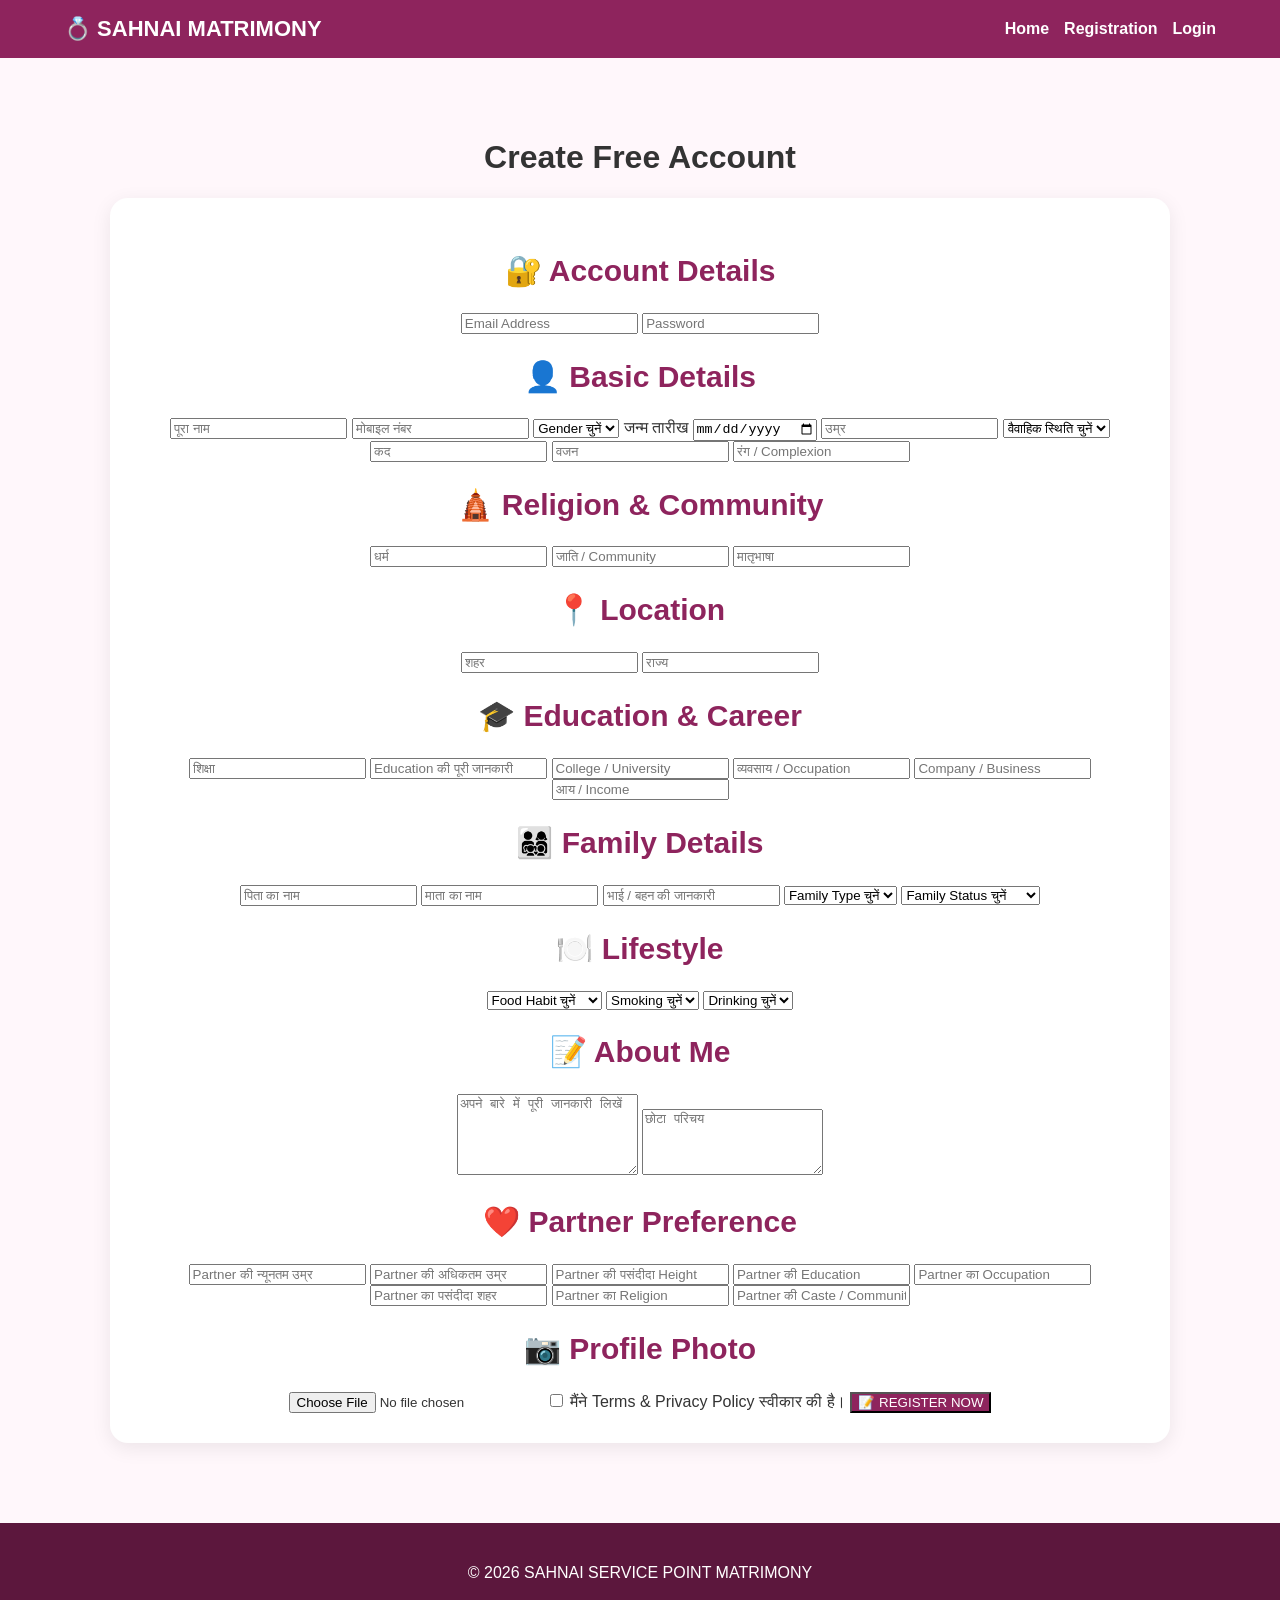
==== register.html @ 9b63c8e8 "Create register.html" ====
<!DOCTYPE html>
<html lang="hi">
<head>
  <meta charset="UTF-8">
  <meta name="viewport" content="width=device-width, initial-scale=1.0">
  <title>Registration - SAHNAI MATRIMONY</title>
  <link rel="stylesheet" href="style.css">
</head>

<body>

  <header class="header">
    <div class="logo">💍 SAHNAI MATRIMONY</div>

    <nav>
      <a href="index.html">Home</a>
      <a href="register.html">Registration</a>
      <a href="login.html">Login</a>
    </nav>
  </header>

  <main class="about">

    <h1>Create Free Account</h1>

    <div class="feature-card">

      <h2>🔐 Account Details</h2>

      <input type="email" id="email" placeholder="Email Address" required>

      <input type="password" id="password" placeholder="Password" required>


      <h2>👤 Basic Details</h2>

      <input type="text" id="full_name" placeholder="पूरा नाम" required>

      <input type="tel" id="mobile" placeholder="मोबाइल नंबर">

      <select id="gender" required>
        <option value="">Gender चुनें</option>
        <option value="Male">पुरुष</option>
        <option value="Female">महिला</option>
        <option value="Other">अन्य</option>
      </select>

      <label>जन्म तारीख</label>
      <input type="date" id="date_of_birth">

      <input type="number" id="age" placeholder="उम्र">

      <select id="marital_status">
        <option value="">वैवाहिक स्थिति चुनें</option>
        <option value="Never Married">Never Married</option>
        <option value="Divorced">Divorced</option>
        <option value="Widowed">Widowed</option>
        <option value="Separated">Separated</option>
      </select>

      <input type="text" id="height" placeholder="कद">

      <input type="text" id="weight" placeholder="वजन">

      <input type="text" id="complexion" placeholder="रंग / Complexion">


      <h2>🛕 Religion & Community</h2>

      <input type="text" id="religion" placeholder="धर्म">

      <input type="text" id="caste" placeholder="जाति / Community">

      <input type="text" id="mother_tongue" placeholder="मातृभाषा">


      <h2>📍 Location</h2>

      <input type="text" id="city" placeholder="शहर">

      <input type="text" id="state" placeholder="राज्य">


      <h2>🎓 Education & Career</h2>

      <input type="text" id="education" placeholder="शिक्षा">

      <input type="text" id="education_details" placeholder="Education की पूरी जानकारी">

      <input type="text" id="college" placeholder="College / University">

      <input type="text" id="occupation" placeholder="व्यवसाय / Occupation">

      <input type="text" id="company" placeholder="Company / Business">

      <input type="text" id="income" placeholder="आय / Income">


      <h2>👨‍👩‍👧‍👦 Family Details</h2>

      <input type="text" id="father_name" placeholder="पिता का नाम">

      <input type="text" id="mother_name" placeholder="माता का नाम">

      <input type="text" id="siblings" placeholder="भाई / बहन की जानकारी">

      <select id="family_type">
        <option value="">Family Type चुनें</option>
        <option value="Joint">Joint Family</option>
        <option value="Nuclear">Nuclear Family</option>
      </select>

      <select id="family_status">
        <option value="">Family Status चुनें</option>
        <option value="Middle Class">Middle Class</option>
        <option value="Upper Middle Class">Upper Middle Class</option>
        <option value="Rich">Rich</option>
      </select>


      <h2>🍽️ Lifestyle</h2>

      <select id="food_habit">
        <option value="">Food Habit चुनें</option>
        <option value="Vegetarian">Vegetarian</option>
        <option value="Non-Vegetarian">Non-Vegetarian</option>
        <option value="Eggetarian">Eggetarian</option>
      </select>

      <select id="smoking">
        <option value="">Smoking चुनें</option>
        <option value="No">No</option>
        <option value="Yes">Yes</option>
      </select>

      <select id="drinking">
        <option value="">Drinking चुनें</option>
        <option value="No">No</option>
        <option value="Yes">Yes</option>
      </select>


      <h2>📝 About Me</h2>

      <textarea id="about" rows="5"
        placeholder="अपने बारे में पूरी जानकारी लिखें"></textarea>

      <textarea id="bio" rows="4"
        placeholder="छोटा परिचय"></textarea>


      <h2>❤️ Partner Preference</h2>

      <input type="number" id="partner_age_min"
        placeholder="Partner की न्यूनतम उम्र">

      <input type="number" id="partner_age_max"
        placeholder="Partner की अधिकतम उम्र">

      <input type="text" id="partner_height"
        placeholder="Partner की पसंदीदा Height">

      <input type="text" id="partner_education"
        placeholder="Partner की Education">

      <input type="text" id="partner_occupation"
        placeholder="Partner का Occupation">

      <input type="text" id="partner_city"
        placeholder="Partner का पसंदीदा शहर">

      <input type="text" id="partner_religion"
        placeholder="Partner का Religion">

      <input type="text" id="partner_caste"
        placeholder="Partner की Caste / Community">


      <h2>📷 Profile Photo</h2>

      <input type="file" id="photo" accept="image/*">


      <label>
        <input type="checkbox" id="terms" required>
        मैंने Terms & Privacy Policy स्वीकार की है।
      </label>


      <button type="button" onclick="registerUser()"
        class="primary">
        📝 REGISTER NOW
      </button>

      <div id="message"></div>

    </div>

  </main>

  <footer>
    <p>© 2026 SAHNAI SERVICE POINT MATRIMONY</p>
  </footer>

  <script src="app.js"></script>

</body>
</html>
---- style.css ----
* {
  box-sizing: border-box;
}

body {
  margin: 0;
  font-family: Arial, sans-serif;
  background: #fff7fb;
  color: #333;
}

.header {
  background: #8e245d;
  color: white;
  padding: 16px 5%;
  display: flex;
  justify-content: space-between;
  align-items: center;
  flex-wrap: wrap;
}

.logo {
  font-size: 22px;
  font-weight: bold;
}

nav {
  display: flex;
  gap: 15px;
}

nav a {
  color: white;
  text-decoration: none;
  font-weight: bold;
}

.hero {
  min-height: 480px;
  display: flex;
  justify-content: center;
  align-items: center;
  text-align: center;
  padding: 50px 20px;
  background: linear-gradient(135deg, #fff0f7, #f8d8e8);
}

.hero-content {
  max-width: 800px;
}

.hero h1 {
  font-size: 42px;
  color: #8e245d;
  margin-bottom: 15px;
}

.hero p {
  font-size: 20px;
  line-height: 1.6;
}

.hero-buttons {
  margin-top: 30px;
  display: flex;
  justify-content: center;
  gap: 15px;
  flex-wrap: wrap;
}

.btn {
  display: inline-block;
  padding: 14px 28px;
  border-radius: 30px;
  text-decoration: none;
  font-weight: bold;
}

.primary {
  background: #8e245d;
  color: white;
}

.secondary {
  background: white;
  color: #8e245d;
  border: 2px solid #8e245d;
}

.about,
.features {
  max-width: 1100px;
  margin: auto;
  padding: 60px 20px;
  text-align: center;
}

.about h2,
.features h2 {
  color: #8e245d;
  font-size: 30px;
}

.about p {
  max-width: 750px;
  margin: auto;
  font-size: 18px;
  line-height: 1.8;
}

.feature-grid {
  display: grid;
  grid-template-columns: repeat(4, 1fr);
  gap: 20px;
  margin-top: 35px;
}

.feature-card {
  background: white;
  padding: 30px 20px;
  border-radius: 18px;
  box-shadow: 0 5px 20px rgba(0,0,0,0.08);
}

.icon {
  font-size: 40px;
}

.feature-card h3 {
  color: #8e245d;
}

.feature-card p {
  line-height: 1.6;
}

footer {
  background: #5c173d;
  color: white;
  text-align: center;
  padding: 25px;
  margin-top: 20px;
}

@media (max-width: 700px) {
  .header {
    justify-content: center;
    gap: 15px;
  }

  .hero h1 {
    font-size: 30px;
  }

  .feature-grid {
    grid-template-columns: 1fr;
  }

  nav {
    width: 100%;
    justify-content: center;
  }
}
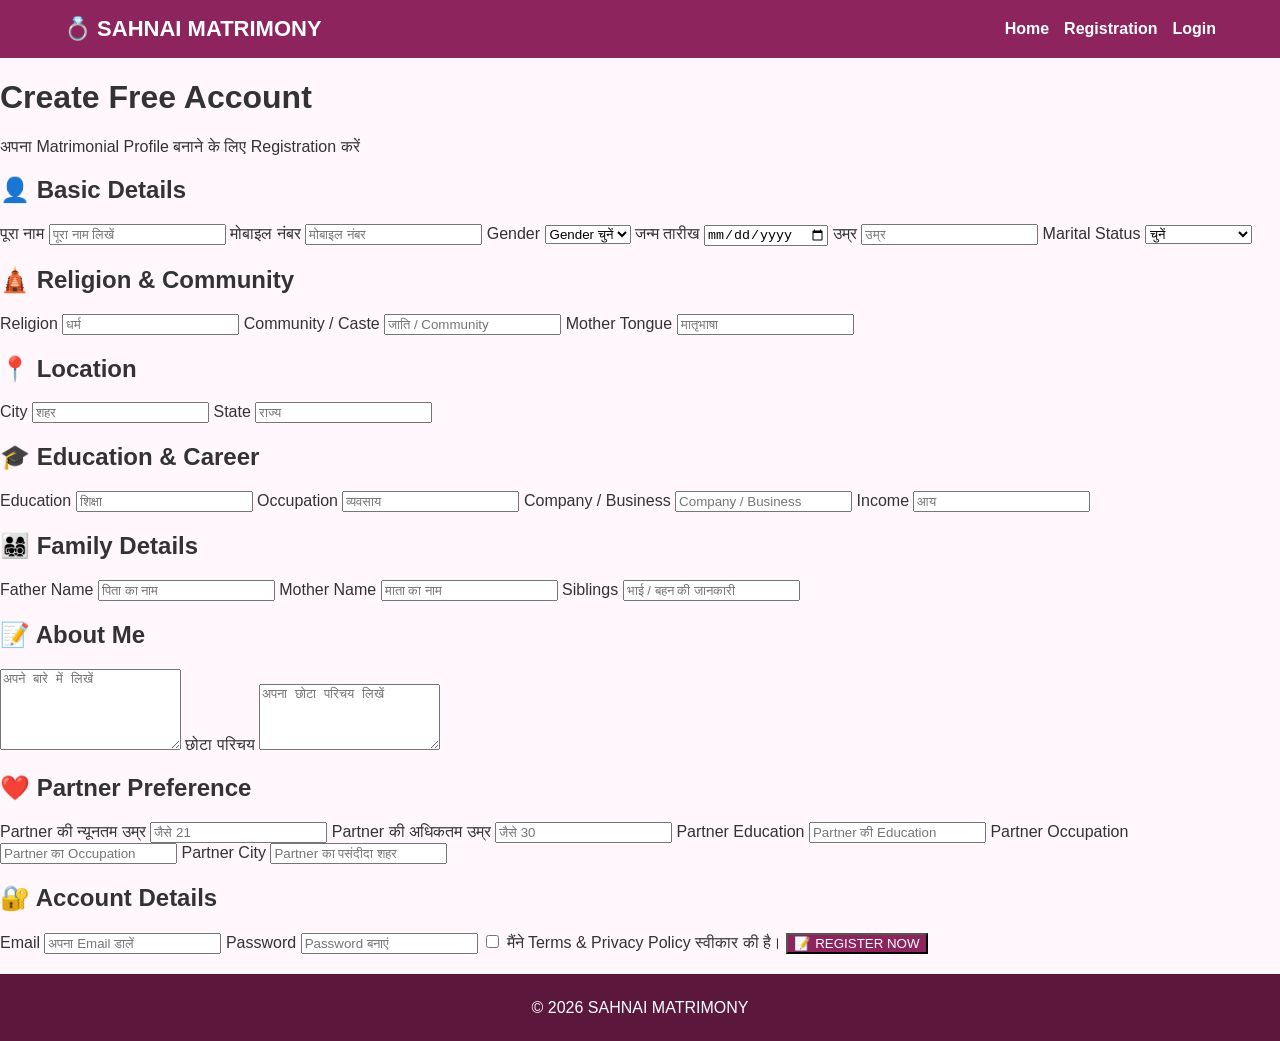
==== commit ef366a70: "Update register.html" ====
--- a/register.html
+++ b/register.html
@@ -3,206 +3,283 @@
 <head>
   <meta charset="UTF-8">
   <meta name="viewport" content="width=device-width, initial-scale=1.0">
+
   <title>Registration - SAHNAI MATRIMONY</title>
+
   <link rel="stylesheet" href="style.css">
 </head>
 
 <body>
 
-  <header class="header">
-    <div class="logo">💍 SAHNAI MATRIMONY</div>
-
-    <nav>
-      <a href="index.html">Home</a>
-      <a href="register.html">Registration</a>
-      <a href="login.html">Login</a>
-    </nav>
-  </header>
-
-  <main class="about">
+<header class="header">
+  <div class="logo">💍 SAHNAI MATRIMONY</div>
+
+  <nav>
+    <a href="index.html">Home</a>
+    <a href="register.html">Registration</a>
+    <a href="login.html">Login</a>
+  </nav>
+</header>
+
+
+<main class="container">
+
+  <div class="card">
 
     <h1>Create Free Account</h1>
 
-    <div class="feature-card">
-
-      <h2>🔐 Account Details</h2>
-
-      <input type="email" id="email" placeholder="Email Address" required>
-
-      <input type="password" id="password" placeholder="Password" required>
-
+    <p class="subtitle">
+      अपना Matrimonial Profile बनाने के लिए Registration करें
+    </p>
+
+
+    <form id="registerForm">
 
       <h2>👤 Basic Details</h2>
 
-      <input type="text" id="full_name" placeholder="पूरा नाम" required>
-
-      <input type="tel" id="mobile" placeholder="मोबाइल नंबर">
-
+      <label>पूरा नाम</label>
+      <input
+        type="text"
+        id="full_name"
+        placeholder="पूरा नाम लिखें"
+        required
+      >
+
+      <label>मोबाइल नंबर</label>
+      <input
+        type="tel"
+        id="mobile"
+        placeholder="मोबाइल नंबर"
+        required
+      >
+
+      <label>Gender</label>
       <select id="gender" required>
         <option value="">Gender चुनें</option>
-        <option value="Male">पुरुष</option>
-        <option value="Female">महिला</option>
-        <option value="Other">अन्य</option>
+        <option value="Male">Male</option>
+        <option value="Female">Female</option>
+        <option value="Other">Other</option>
       </select>
+
 
       <label>जन्म तारीख</label>
       <input type="date" id="date_of_birth">
 
-      <input type="number" id="age" placeholder="उम्र">
-
+
+      <label>उम्र</label>
+      <input
+        type="number"
+        id="age"
+        placeholder="उम्र"
+      >
+
+
+      <label>Marital Status</label>
       <select id="marital_status">
-        <option value="">वैवाहिक स्थिति चुनें</option>
+        <option value="">चुनें</option>
         <option value="Never Married">Never Married</option>
         <option value="Divorced">Divorced</option>
         <option value="Widowed">Widowed</option>
         <option value="Separated">Separated</option>
       </select>
 
-      <input type="text" id="height" placeholder="कद">
-
-      <input type="text" id="weight" placeholder="वजन">
-
-      <input type="text" id="complexion" placeholder="रंग / Complexion">
-
 
       <h2>🛕 Religion & Community</h2>
 
-      <input type="text" id="religion" placeholder="धर्म">
-
-      <input type="text" id="caste" placeholder="जाति / Community">
-
-      <input type="text" id="mother_tongue" placeholder="मातृभाषा">
+      <label>Religion</label>
+      <input
+        type="text"
+        id="religion"
+        placeholder="धर्म"
+      >
+
+      <label>Community / Caste</label>
+      <input
+        type="text"
+        id="caste"
+        placeholder="जाति / Community"
+      >
+
+      <label>Mother Tongue</label>
+      <input
+        type="text"
+        id="mother_tongue"
+        placeholder="मातृभाषा"
+      >
 
 
       <h2>📍 Location</h2>
 
-      <input type="text" id="city" placeholder="शहर">
-
-      <input type="text" id="state" placeholder="राज्य">
+      <label>City</label>
+      <input
+        type="text"
+        id="city"
+        placeholder="शहर"
+      >
+
+      <label>State</label>
+      <input
+        type="text"
+        id="state"
+        placeholder="राज्य"
+      >
 
 
       <h2>🎓 Education & Career</h2>
 
-      <input type="text" id="education" placeholder="शिक्षा">
-
-      <input type="text" id="education_details" placeholder="Education की पूरी जानकारी">
-
-      <input type="text" id="college" placeholder="College / University">
-
-      <input type="text" id="occupation" placeholder="व्यवसाय / Occupation">
-
-      <input type="text" id="company" placeholder="Company / Business">
-
-      <input type="text" id="income" placeholder="आय / Income">
+      <label>Education</label>
+      <input
+        type="text"
+        id="education"
+        placeholder="शिक्षा"
+      >
+
+      <label>Occupation</label>
+      <input
+        type="text"
+        id="occupation"
+        placeholder="व्यवसाय"
+      >
+
+      <label>Company / Business</label>
+      <input
+        type="text"
+        id="company"
+        placeholder="Company / Business"
+      >
+
+      <label>Income</label>
+      <input
+        type="text"
+        id="income"
+        placeholder="आय"
+      >
 
 
       <h2>👨‍👩‍👧‍👦 Family Details</h2>
 
-      <input type="text" id="father_name" placeholder="पिता का नाम">
-
-      <input type="text" id="mother_name" placeholder="माता का नाम">
-
-      <input type="text" id="siblings" placeholder="भाई / बहन की जानकारी">
-
-      <select id="family_type">
-        <option value="">Family Type चुनें</option>
-        <option value="Joint">Joint Family</option>
-        <option value="Nuclear">Nuclear Family</option>
-      </select>
-
-      <select id="family_status">
-        <option value="">Family Status चुनें</option>
-        <option value="Middle Class">Middle Class</option>
-        <option value="Upper Middle Class">Upper Middle Class</option>
-        <option value="Rich">Rich</option>
-      </select>
-
-
-      <h2>🍽️ Lifestyle</h2>
-
-      <select id="food_habit">
-        <option value="">Food Habit चुनें</option>
-        <option value="Vegetarian">Vegetarian</option>
-        <option value="Non-Vegetarian">Non-Vegetarian</option>
-        <option value="Eggetarian">Eggetarian</option>
-      </select>
-
-      <select id="smoking">
-        <option value="">Smoking चुनें</option>
-        <option value="No">No</option>
-        <option value="Yes">Yes</option>
-      </select>
-
-      <select id="drinking">
-        <option value="">Drinking चुनें</option>
-        <option value="No">No</option>
-        <option value="Yes">Yes</option>
-      </select>
+      <label>Father Name</label>
+      <input
+        type="text"
+        id="father_name"
+        placeholder="पिता का नाम"
+      >
+
+      <label>Mother Name</label>
+      <input
+        type="text"
+        id="mother_name"
+        placeholder="माता का नाम"
+      >
+
+      <label>Siblings</label>
+      <input
+        type="text"
+        id="siblings"
+        placeholder="भाई / बहन की जानकारी"
+      >
 
 
       <h2>📝 About Me</h2>
 
-      <textarea id="about" rows="5"
-        placeholder="अपने बारे में पूरी जानकारी लिखें"></textarea>
-
-      <textarea id="bio" rows="4"
-        placeholder="छोटा परिचय"></textarea>
+      <textarea
+        id="about"
+        rows="5"
+        placeholder="अपने बारे में लिखें"
+      ></textarea>
+
+
+      <label>छोटा परिचय</label>
+
+      <textarea
+        id="bio"
+        rows="4"
+        placeholder="अपना छोटा परिचय लिखें"
+      ></textarea>
 
 
       <h2>❤️ Partner Preference</h2>
 
-      <input type="number" id="partner_age_min"
-        placeholder="Partner की न्यूनतम उम्र">
-
-      <input type="number" id="partner_age_max"
-        placeholder="Partner की अधिकतम उम्र">
-
-      <input type="text" id="partner_height"
-        placeholder="Partner की पसंदीदा Height">
-
-      <input type="text" id="partner_education"
-        placeholder="Partner की Education">
-
-      <input type="text" id="partner_occupation"
-        placeholder="Partner का Occupation">
-
-      <input type="text" id="partner_city"
-        placeholder="Partner का पसंदीदा शहर">
-
-      <input type="text" id="partner_religion"
-        placeholder="Partner का Religion">
-
-      <input type="text" id="partner_caste"
-        placeholder="Partner की Caste / Community">
-
-
-      <h2>📷 Profile Photo</h2>
-
-      <input type="file" id="photo" accept="image/*">
-
-
-      <label>
+      <label>Partner की न्यूनतम उम्र</label>
+      <input
+        type="number"
+        id="partner_age_min"
+        placeholder="जैसे 21"
+      >
+
+      <label>Partner की अधिकतम उम्र</label>
+      <input
+        type="number"
+        id="partner_age_max"
+        placeholder="जैसे 30"
+      >
+
+      <label>Partner Education</label>
+      <input
+        type="text"
+        id="partner_education"
+        placeholder="Partner की Education"
+      >
+
+      <label>Partner Occupation</label>
+      <input
+        type="text"
+        id="partner_occupation"
+        placeholder="Partner का Occupation"
+      >
+
+      <label>Partner City</label>
+      <input
+        type="text"
+        id="partner_city"
+        placeholder="Partner का पसंदीदा शहर"
+      >
+
+
+      <h2>🔐 Account Details</h2>
+
+      <label>Email</label>
+      <input
+        type="email"
+        id="email"
+        placeholder="अपना Email डालें"
+        required
+      >
+
+      <label>Password</label>
+      <input
+        type="password"
+        id="password"
+        placeholder="Password बनाएं"
+        required
+      >
+
+
+      <label class="terms">
         <input type="checkbox" id="terms" required>
         मैंने Terms & Privacy Policy स्वीकार की है।
       </label>
 
 
-      <button type="button" onclick="registerUser()"
-        class="primary">
+      <button type="submit" class="primary">
         📝 REGISTER NOW
       </button>
 
       <div id="message"></div>
 
-    </div>
-
-  </main>
-
-  <footer>
-    <p>© 2026 SAHNAI SERVICE POINT MATRIMONY</p>
-  </footer>
-
-  <script src="app.js"></script>
+    </form>
+
+  </div>
+
+</main>
+
+
+<footer>
+  © 2026 SAHNAI MATRIMONY
+</footer>
+
+
+<script src="app.js"></script>
 
 </body>
 </html>
